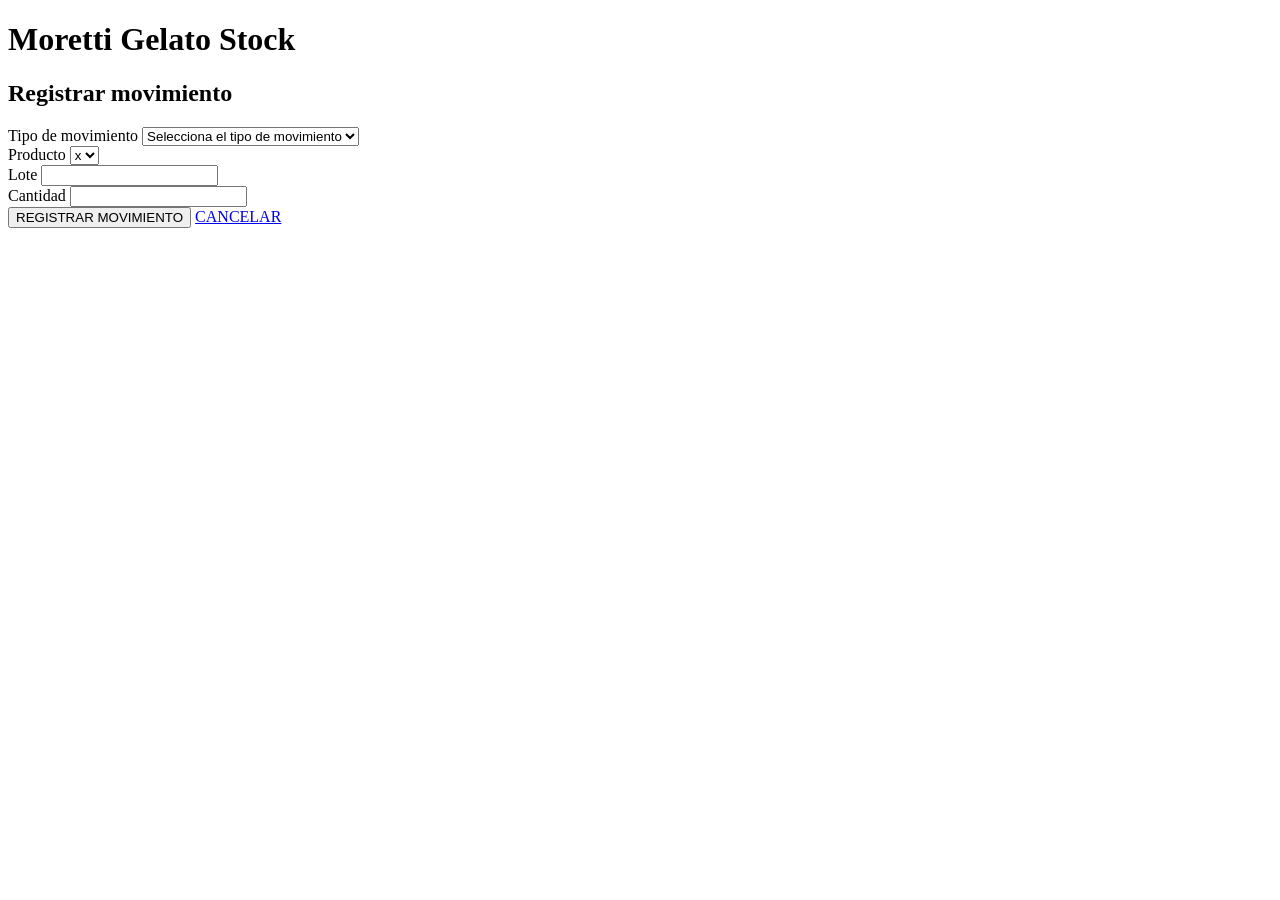
==== frontend/movimiento.html @ 6f8af8db "feat: añadir páginas de movimientos de stock" ====
<!doctype html>
<html lang="es-ES">
  <head>
    <meta charset="UTF-8" />
    <meta name="viewport" content="width=device-width, initial-scale=1.0" />
    <title>Moretti Gelato Stock</title>
    <link
      rel="stylesheet"
      href="https://fonts.googleapis.com/css2?family=Material+Symbols+Outlined"
    />
  </head>
  <body>
    <header>
      <h1>Moretti Gelato Stock</h1>
    </header>

    <main>
      <h2>Registrar movimiento</h2>

      <div>
        <div class="campo">
          <label for="tipo-movimiento">Tipo de movimiento</label>
          <select name="tipo-movimiento" id="tipo-movimiento">
            <option value="" selected disabled>
              Selecciona el tipo de movimiento
            </option>
            <option value="entrada">Entrada</option>
            <option value="salida">Salida</option>
          </select>
        </div>

        <div class="campo">
          <label for="producto">Producto</label>
          <select name="producto" id="producto">
            <option value="">x</option>
          </select>
        </div>

        <div class="campo">
          <label for="lote">Lote</label>
          <input type="text" name="lote" id="lote" />
        </div>

        <div class="campo">
          <label for="cantidad">Cantidad</label>
          <input type="number" name="cantidad" id="cantidad" />
        </div>

        <button>REGISTRAR MOVIMIENTO</button>
        <a href="index.html">CANCELAR</a>
      </div>
    </main>
  </body>
</html>
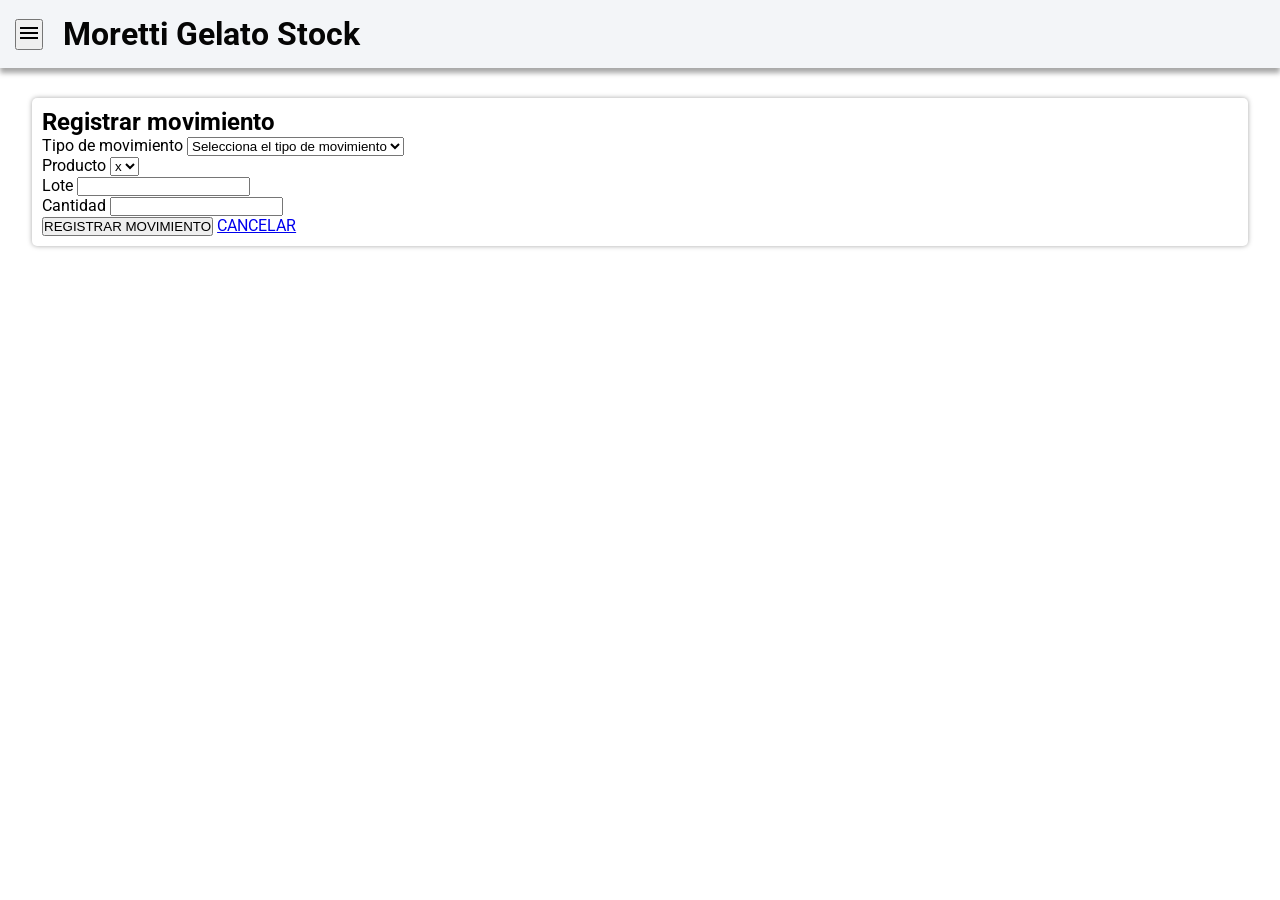
==== commit 665ab941: "feat: implementar menú hamburguesa interactivo" ====
--- a/frontend/movimiento.html
+++ b/frontend/movimiento.html
@@ -8,9 +8,33 @@
       rel="stylesheet"
       href="https://fonts.googleapis.com/css2?family=Material+Symbols+Outlined"
     />
+
+    <link rel="stylesheet" href="css/style.css" />
   </head>
   <body>
     <header>
+      <nav>
+        <button aria-label="abrir menu" aria-expanded="false" id="boton-menu">
+          <span class="material-symbols-outlined"> menu </span>
+        </button>
+
+        <ul id="menu-navegacion">
+          <li>
+            <a href="index.html">
+              <span class="material-symbols-outlined"> swap_horiz </span>
+              Movimientos de stock</a
+            >
+          </li>
+
+          <li>
+            <a href="productos.html"
+              ><span class="material-symbols-outlined"> inventory_2 </span>
+              Listado de productos</a
+            >
+          </li>
+        </ul>
+      </nav>
+
       <h1>Moretti Gelato Stock</h1>
     </header>
 
@@ -50,5 +74,7 @@
         <a href="index.html">CANCELAR</a>
       </div>
     </main>
+
+    <script src="js/script.js"></script>
   </body>
 </html>
--- a/frontend/css/style.css
+++ b/frontend/css/style.css
@@ -0,0 +1,61 @@
+@import url("https://fonts.googleapis.com/css2?family=Roboto:ital,wght@0,100..900;1,100..900&display=swap");
+
+:root {
+  --gris: #f3f5f8;
+  --fuente: #050505;
+}
+
+* {
+  margin: 0;
+  padding: 0;
+  box-sizing: border-box;
+}
+
+body {
+  font-family: "Roboto", sans-serif;
+}
+
+header {
+  background-color: var(--gris);
+  box-shadow: 0px 5px 5px 0px rgba(0, 0, 0, 0.349);
+  color: var(--fuente);
+  padding: 15px;
+  margin-bottom: 30px;
+  display: flex;
+  justify-content: flex-start;
+  align-items: center;
+  gap: 20px;
+}
+
+header a {
+  text-decoration: none;
+}
+
+ul {
+  list-style: none;
+}
+
+nav ul {
+  display: none;
+}
+
+nav ul.menu-abierto {
+  display: flex;
+  flex-direction: column;
+  gap: 15px;
+}
+
+nav a {
+  display: flex;
+  align-items: center;
+  gap: 8px;
+  padding: 5px;
+}
+
+main {
+  margin: auto;
+  width: 95%;
+  padding: 10px;
+  box-shadow: 0px 0px 5px 0px rgba(0, 0, 0, 0.349);
+  border-radius: 5px;
+}
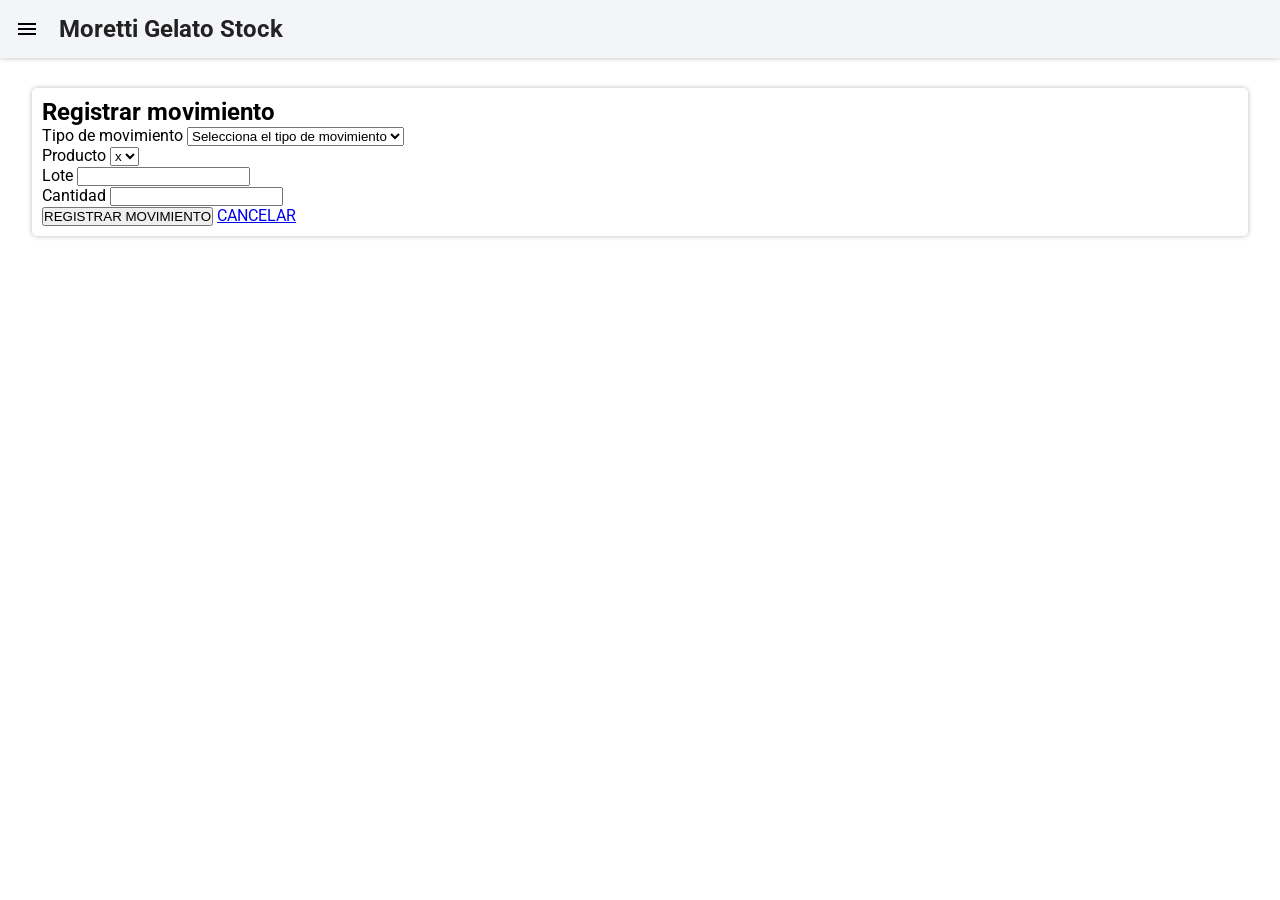
==== commit fc684d83: "feat: finalizar el menú de navegación" ====
--- a/frontend/movimiento.html
+++ b/frontend/movimiento.html
@@ -13,11 +13,14 @@
   </head>
   <body>
     <header>
-      <nav>
+      <div class="cabecera-superior">
         <button aria-label="abrir menu" aria-expanded="false" id="boton-menu">
           <span class="material-symbols-outlined"> menu </span>
         </button>
+        <h1>Moretti Gelato Stock</h1>
+      </div>
 
+      <nav>
         <ul id="menu-navegacion">
           <li>
             <a href="index.html">
@@ -34,9 +37,9 @@
           </li>
         </ul>
       </nav>
+    </header>
 
-      <h1>Moretti Gelato Stock</h1>
-    </header>
+    <div class="overlay"></div>
 
     <main>
       <h2>Registrar movimiento</h2>
--- a/frontend/css/style.css
+++ b/frontend/css/style.css
@@ -2,7 +2,10 @@
 
 :root {
   --gris: #f3f5f8;
-  --fuente: #050505;
+  --hover: #e9edf2;
+  --fuente: #222222;
+  --botonAzul: #1672d9;
+  --botonRojo: #dc4545;
 }
 
 * {
@@ -15,47 +18,91 @@
   font-family: "Roboto", sans-serif;
 }
 
+.overlay {
+  position: fixed;
+  inset: 0;
+  background-color: rgba(0, 0, 0, 0.3);
+  display: none;
+  z-index: 1;
+}
+
 header {
+  position: relative;
+  z-index: 2;
+
   background-color: var(--gris);
-  box-shadow: 0px 5px 5px 0px rgba(0, 0, 0, 0.349);
+  box-shadow: 0px 0px 5px 0px rgba(0, 0, 0, 0.274);
   color: var(--fuente);
+  margin-bottom: 30px;
+}
+
+header:has(nav ul.menu-abierto) {
+  border-radius: 0 0 10px 10px;
+  box-shadow: none;
+}
+
+.cabecera-superior {
   padding: 15px;
-  margin-bottom: 30px;
   display: flex;
-  justify-content: flex-start;
   align-items: center;
   gap: 20px;
 }
 
-header a {
-  text-decoration: none;
+.cabecera-superior h1 {
+  font-size: 1.5em;
 }
 
-ul {
-  list-style: none;
+.cabecera-superior button {
+  border: none;
+  cursor: pointer;
+  background-color: transparent;
+  display: flex;
+  justify-content: center;
+  align-items: center;
+  padding: 0;
+}
+
+nav {
+  background-color: white;
+  border-radius: 10px;
+  box-shadow: 0px 0px 5px 0px rgba(0, 0, 0, 0.274);
 }
 
 nav ul {
+  list-style: none;
   display: none;
 }
 
 nav ul.menu-abierto {
+  padding: 10px;
   display: flex;
   flex-direction: column;
-  gap: 15px;
+  gap: 20px;
 }
 
 nav a {
+  text-decoration: none;
   display: flex;
   align-items: center;
-  gap: 8px;
-  padding: 5px;
+  gap: 15px;
+  padding: 10px;
+  color: var(--fuente);
+  transition: 0.2s;
+}
+
+nav a .material-symbols-outlined {
+  font-size: 1.3em;
+}
+
+nav a:hover {
+  background-color: var(--hover);
+  border-radius: 5px;
 }
 
 main {
   margin: auto;
   width: 95%;
   padding: 10px;
-  box-shadow: 0px 0px 5px 0px rgba(0, 0, 0, 0.349);
+  box-shadow: 0px 0px 5px 0px rgba(0, 0, 0, 0.274);
   border-radius: 5px;
 }
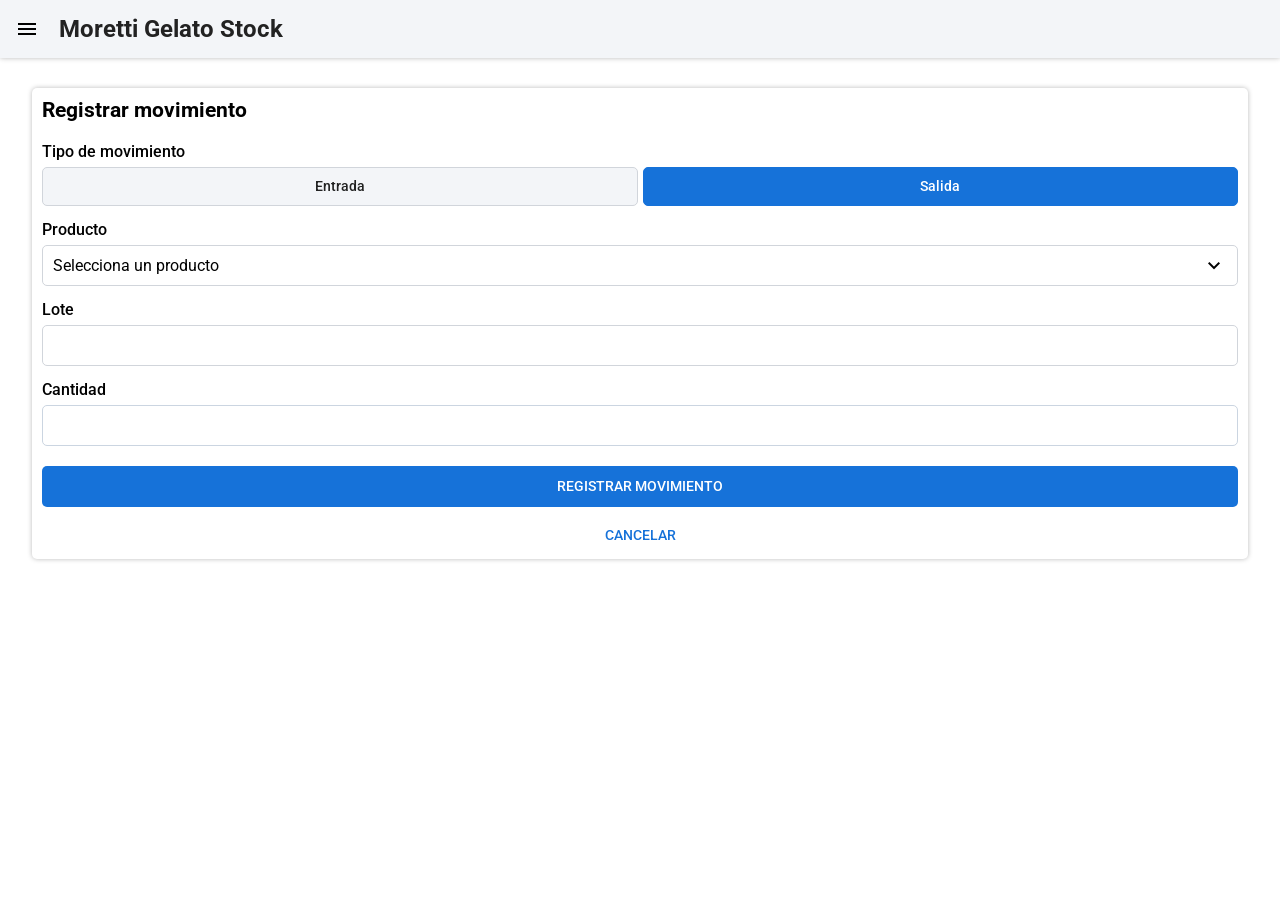
==== commit 6a93d333: "feat: desarrollar estilos de la página de registro de movimientos" ====
--- a/frontend/movimiento.html
+++ b/frontend/movimiento.html
@@ -17,7 +17,9 @@
         <button aria-label="abrir menu" aria-expanded="false" id="boton-menu">
           <span class="material-symbols-outlined"> menu </span>
         </button>
-        <h1>Moretti Gelato Stock</h1>
+        <a href="index.html" class="pantalla-principal">
+          <h1>Moretti Gelato Stock</h1>
+        </a>
       </div>
 
       <nav>
@@ -44,23 +46,24 @@
     <main>
       <h2>Registrar movimiento</h2>
 
-      <div>
+      <div class="formulario-movimiento">
         <div class="campo">
           <label for="tipo-movimiento">Tipo de movimiento</label>
-          <select name="tipo-movimiento" id="tipo-movimiento">
-            <option value="" selected disabled>
-              Selecciona el tipo de movimiento
-            </option>
-            <option value="entrada">Entrada</option>
-            <option value="salida">Salida</option>
-          </select>
+          <div id="entrada-salida">
+            <button>Entrada</button>
+            <button class="seleccionado">Salida</button>
+          </div>
         </div>
 
         <div class="campo">
           <label for="producto">Producto</label>
-          <select name="producto" id="producto">
-            <option value="">x</option>
-          </select>
+          <div class="select-contenedor">
+            <select name="producto" id="producto">
+              <option value="" selected disabled>Selecciona un producto</option>
+            </select>
+
+            <span class="material-symbols-outlined"> keyboard_arrow_down </span>
+          </div>
         </div>
 
         <div class="campo">
@@ -70,12 +73,12 @@
 
         <div class="campo">
           <label for="cantidad">Cantidad</label>
-          <input type="number" name="cantidad" id="cantidad" />
+          <input type="number" name="cantidad" id="cantidad" min="0" step="1" />
         </div>
+      </div>
 
-        <button>REGISTRAR MOVIMIENTO</button>
-        <a href="index.html">CANCELAR</a>
-      </div>
+      <button class="boton-registrar-movimiento">REGISTRAR MOVIMIENTO</button>
+      <a href="index.html" class="boton-cancelar">CANCELAR</a>
     </main>
 
     <script src="js/script.js"></script>
--- a/frontend/css/style.css
+++ b/frontend/css/style.css
@@ -52,6 +52,11 @@
   font-size: 1.5em;
 }
 
+.pantalla-principal {
+  text-decoration: none;
+  color: inherit;
+}
+
 .cabecera-superior button {
   border: none;
   cursor: pointer;
@@ -88,6 +93,7 @@
   padding: 10px;
   color: var(--fuente);
   transition: 0.2s;
+  border-radius: 5px;
 }
 
 nav a .material-symbols-outlined {
@@ -96,7 +102,6 @@
 
 nav a:hover {
   background-color: var(--hover);
-  border-radius: 5px;
 }
 
 main {
@@ -105,4 +110,186 @@
   padding: 10px;
   box-shadow: 0px 0px 5px 0px rgba(0, 0, 0, 0.274);
   border-radius: 5px;
-}
+  display: flex;
+  flex-direction: column;
+  align-items: start;
+  gap: 20px;
+}
+
+main h2 {
+  font-size: 1.3em;
+}
+
+.botonAzul {
+  text-decoration: none;
+  background-color: var(--botonAzul);
+  color: white;
+  padding: 12px 20px;
+  border-radius: 5px;
+  box-shadow: 0px 0px 5px 0px rgba(0, 0, 0, 0.274);
+  font-weight: 500;
+  transition: 0.2s;
+  font-size: 0.9em;
+}
+
+.botonAzul:hover {
+  background-color: #105cb5;
+}
+
+section h3 {
+  font-size: 1.1em;
+}
+
+.info {
+  display: flex;
+  flex-direction: column;
+  gap: 14px;
+  width: 100%;
+}
+
+.busqueda {
+  display: flex;
+  align-items: center;
+  gap: 10px;
+  border-radius: 5px;
+  border: 1px solid #d1d5db;
+  background-color: white;
+  padding: 8px 16px 8px 8px;
+  width: 100%;
+}
+
+.busqueda > .material-symbols-outlined {
+  color: var(--fuente);
+}
+
+.busqueda > input {
+  border: none;
+  width: 100%;
+  font-size: 15px;
+}
+
+.busqueda > input:focus {
+  outline: none;
+}
+
+.busqueda > input::placeholder {
+  font-size: 15px;
+}
+
+.busqueda .material-symbols-outlined {
+  font-size: 20px;
+}
+
+table {
+  width: 100%;
+}
+
+.formulario-movimiento {
+  width: 100%;
+  display: flex;
+  flex-direction: column;
+  gap: 14px;
+}
+
+.formulario-movimiento .campo {
+  display: flex;
+  flex-direction: column;
+  gap: 6px;
+}
+
+.formulario-movimiento > .campo > label {
+  font-weight: 500;
+}
+
+.formulario-movimiento input[type="number"] {
+  width: 100%;
+  padding: 10px;
+  border: 1px solid #cbd5e1;
+  border-radius: 5px;
+  font: inherit;
+}
+
+#entrada-salida {
+  display: flex;
+  gap: 5px;
+}
+
+#entrada-salida button {
+  flex: 1;
+  padding: 10px;
+  cursor: pointer;
+  border: 1px solid #d1d5db;
+  background-color: var(--gris);
+  color: var(--fuente);
+  font-family: inherit;
+  font-size: 0.9em;
+  font-weight: 500;
+  border-radius: 5px;
+}
+
+#entrada-salida button.seleccionado {
+  background-color: var(--botonAzul);
+  color: white;
+  border-color: var(--botonAzul);
+}
+
+.formulario-movimiento input,
+.formulario-movimiento select {
+  width: 100%;
+  padding: 10px;
+  border-radius: 5px;
+  border: 1px solid #d1d5db;
+  font: inherit;
+  color: inherit;
+}
+
+.formulario-movimiento input:focus,
+.formulario-movimiento select:focus {
+  outline: none;
+}
+
+.select-contenedor {
+  position: relative;
+  width: 100%;
+}
+
+.select-contenedor select {
+  appearance: none;
+  width: 100%;
+  padding: 10px 40px 10px 10px;
+  border-radius: 5px;
+  background-color: white;
+  cursor: pointer;
+}
+
+.select-contenedor .material-symbols-outlined {
+  position: absolute;
+  right: 12px;
+  top: 50%;
+  transform: translateY(-50%);
+  pointer-events: none;
+}
+
+.boton-registrar-movimiento {
+  width: 100%;
+  background-color: var(--botonAzul);
+  color: white;
+  border: none;
+  border-radius: 5px;
+  padding: 12px 20px;
+  font-weight: 500;
+  transition: 0.2s;
+  font-size: 0.9em;
+  font-family: inherit;
+  cursor: pointer;
+}
+
+.boton-cancelar {
+  width: 100%;
+  color: var(--botonAzul);
+  font-weight: 500;
+  font-size: 0.9em;
+  text-align: center;
+  text-decoration: none;
+  margin-bottom: 5px;
+}
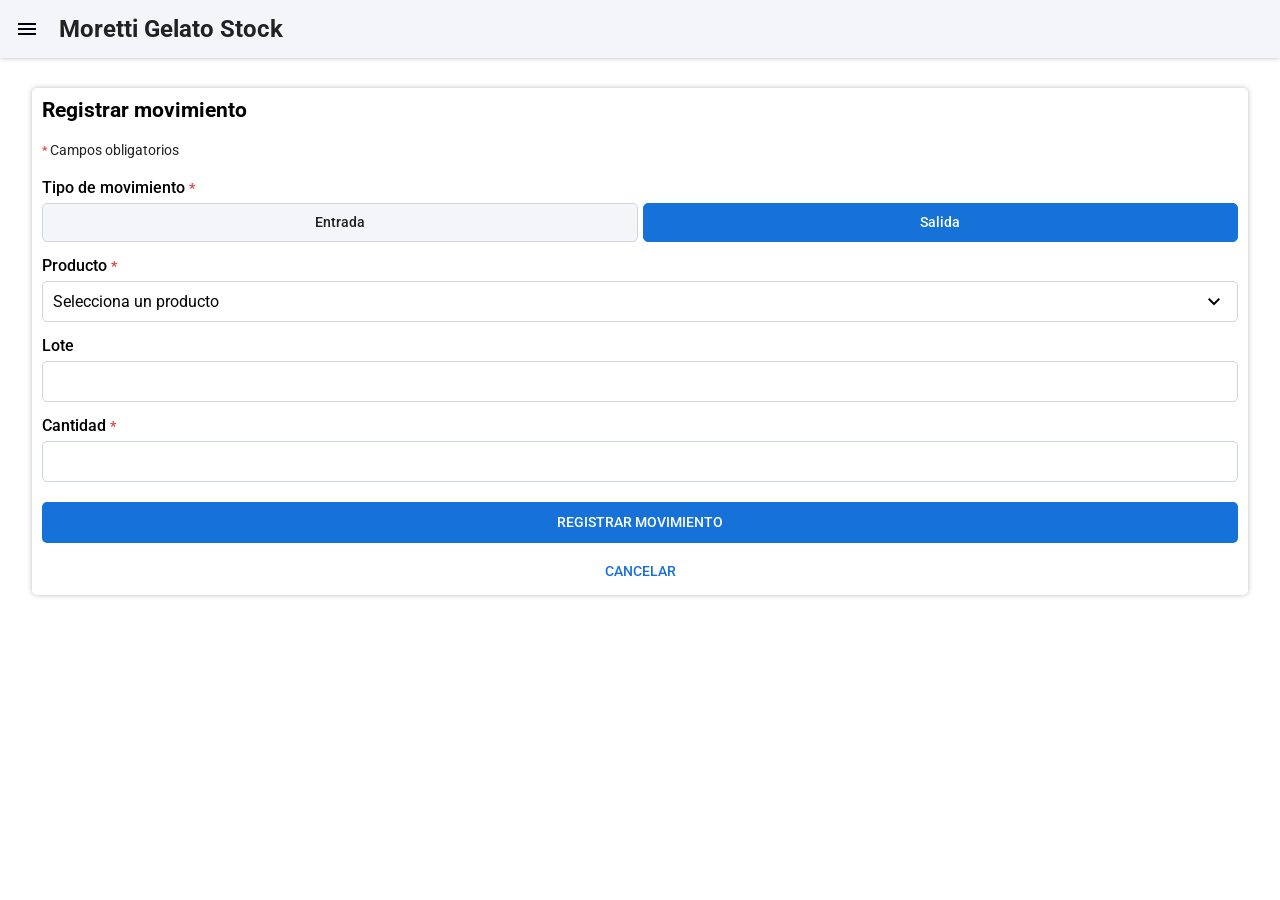
==== commit acff9407: "feat: finalizar la página de registro de productos" ====
--- a/frontend/movimiento.html
+++ b/frontend/movimiento.html
@@ -46,38 +46,53 @@
     <main>
       <h2>Registrar movimiento</h2>
 
-      <div class="formulario-movimiento">
+      <p class="nota-obligatorio">
+        <span class="obligatorio">*</span> Campos obligatorios
+      </p>
+
+      <form action="#" class="formulario-movimiento">
         <div class="campo">
-          <label for="tipo-movimiento">Tipo de movimiento</label>
+          <label for="tipo-movimiento"
+            >Tipo de movimiento <span class="obligatorio">*</span></label
+          >
           <div id="entrada-salida">
-            <button>Entrada</button>
-            <button class="seleccionado">Salida</button>
+            <button type="button">Entrada</button>
+            <button type="button" class="seleccionado">Salida</button>
           </div>
         </div>
-
         <div class="campo">
-          <label for="producto">Producto</label>
+          <label for="producto"
+            >Producto <span class="obligatorio">*</span></label
+          >
           <div class="select-contenedor">
-            <select name="producto" id="producto">
+            <select name="producto" id="producto" required>
               <option value="" selected disabled>Selecciona un producto</option>
             </select>
-
             <span class="material-symbols-outlined"> keyboard_arrow_down </span>
           </div>
         </div>
-
         <div class="campo">
           <label for="lote">Lote</label>
           <input type="text" name="lote" id="lote" />
         </div>
+        <div class="campo">
+          <label for="cantidad"
+            >Cantidad <span class="obligatorio">*</span></label
+          >
+          <input
+            type="number"
+            name="cantidad"
+            id="cantidad"
+            min="0"
+            step="1"
+            required
+          />
+        </div>
+      </form>
 
-        <div class="campo">
-          <label for="cantidad">Cantidad</label>
-          <input type="number" name="cantidad" id="cantidad" min="0" step="1" />
-        </div>
-      </div>
-
-      <button class="boton-registrar-movimiento">REGISTRAR MOVIMIENTO</button>
+      <button type="submit" class="boton-registrar-movimiento">
+        REGISTRAR MOVIMIENTO
+      </button>
       <a href="index.html" class="boton-cancelar">CANCELAR</a>
     </main>
 
--- a/frontend/css/style.css
+++ b/frontend/css/style.css
@@ -5,7 +5,7 @@
   --hover: #e9edf2;
   --fuente: #222222;
   --botonAzul: #1672d9;
-  --botonRojo: #dc4545;
+  --rojo: #dc4545;
 }
 
 * {
@@ -94,6 +94,7 @@
   color: var(--fuente);
   transition: 0.2s;
   border-radius: 5px;
+  font-weight: 500;
 }
 
 nav a .material-symbols-outlined {
@@ -126,7 +127,6 @@
   color: white;
   padding: 12px 20px;
   border-radius: 5px;
-  box-shadow: 0px 0px 5px 0px rgba(0, 0, 0, 0.274);
   font-weight: 500;
   transition: 0.2s;
   font-size: 0.9em;
@@ -184,20 +184,44 @@
   width: 100%;
 }
 
-.formulario-movimiento {
+.nota-obligatorio {
+  color: var(--fuente);
+  font-size: 0.85em;
+}
+
+.obligatorio {
+  color: var(--rojo);
+  font-size: 0.9em;
+  font-weight: 700;
+}
+
+.formulario-movimiento,
+.formulario-producto {
   width: 100%;
   display: flex;
   flex-direction: column;
   gap: 14px;
 }
 
-.formulario-movimiento .campo {
+.formulario-movimiento .campo,
+.formulario-producto .campo {
   display: flex;
   flex-direction: column;
   gap: 6px;
 }
 
-.formulario-movimiento > .campo > label {
+#formato-contenido {
+  display: grid;
+  grid-template-columns: 1fr 90px;
+  gap: 5px;
+}
+
+#formato-contenido select {
+  background-color: var(--gris);
+}
+
+.formulario-movimiento > .campo > label,
+.formulario-producto .campo > label {
   font-weight: 500;
 }
 
@@ -234,7 +258,9 @@
 }
 
 .formulario-movimiento input,
-.formulario-movimiento select {
+.formulario-movimiento select,
+.formulario-producto input,
+.formulario-producto select {
   width: 100%;
   padding: 10px;
   border-radius: 5px;
@@ -244,7 +270,9 @@
 }
 
 .formulario-movimiento input:focus,
-.formulario-movimiento select:focus {
+.formulario-movimiento select:focus,
+.formulario-producto input:focus,
+.formulario-producto select:focus {
   outline: none;
 }
 
@@ -270,7 +298,8 @@
   pointer-events: none;
 }
 
-.boton-registrar-movimiento {
+.boton-registrar-movimiento,
+.guardar-nuevo-producto {
   width: 100%;
   background-color: var(--botonAzul);
   color: white;
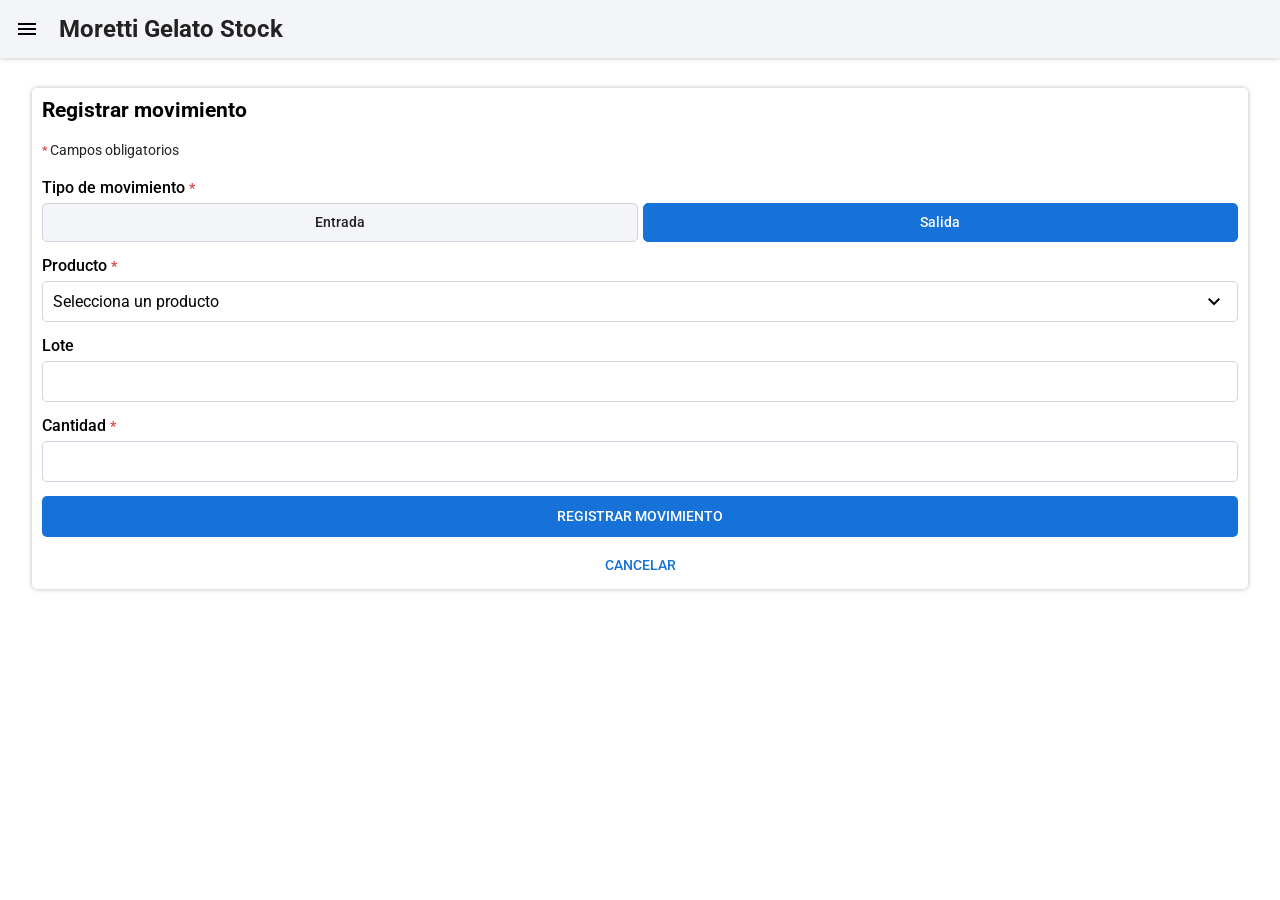
==== commit 4094b004: "feat: implementar el registro de movimientos de stock" ====
--- a/frontend/movimiento.html
+++ b/frontend/movimiento.html
@@ -88,11 +88,12 @@
             required
           />
         </div>
+
+        <button type="submit" class="boton-registrar-movimiento">
+          REGISTRAR MOVIMIENTO
+        </button>
       </form>
 
-      <button type="submit" class="boton-registrar-movimiento">
-        REGISTRAR MOVIMIENTO
-      </button>
       <a href="index.html" class="boton-cancelar">CANCELAR</a>
     </main>
 
--- a/frontend/css/style.css
+++ b/frontend/css/style.css
@@ -182,6 +182,33 @@
 
 table {
   width: 100%;
+  border-collapse: collapse;
+  border: 1px solid #d1d5db;
+  background-color: white;
+  color: var(--fuente);
+  font-size: 14px;
+}
+
+thead {
+  background-color: var(--gris);
+}
+
+th,
+td {
+  padding: 12px;
+  text-align: center;
+  border-bottom: 1px solid #e2e8f0;
+}
+
+.eliminar-producto {
+  border: none;
+  background-color: transparent;
+  color: var(--rojo);
+  cursor: pointer;
+  padding: 10px;
+  display: inline-flex;
+  align-items: center;
+  justify-content: center;
 }
 
 .nota-obligatorio {
@@ -231,6 +258,17 @@
   border: 1px solid #cbd5e1;
   border-radius: 5px;
   font: inherit;
+}
+
+input[type="number"]::-webkit-inner-spin-button,
+input[type="number"]::-webkit-outer-spin-button {
+  -webkit-appearance: none;
+  margin: 0;
+}
+
+input[type="number"] {
+  appearance: textfield;
+  -moz-appearance: textfield;
 }
 
 #entrada-salida {
